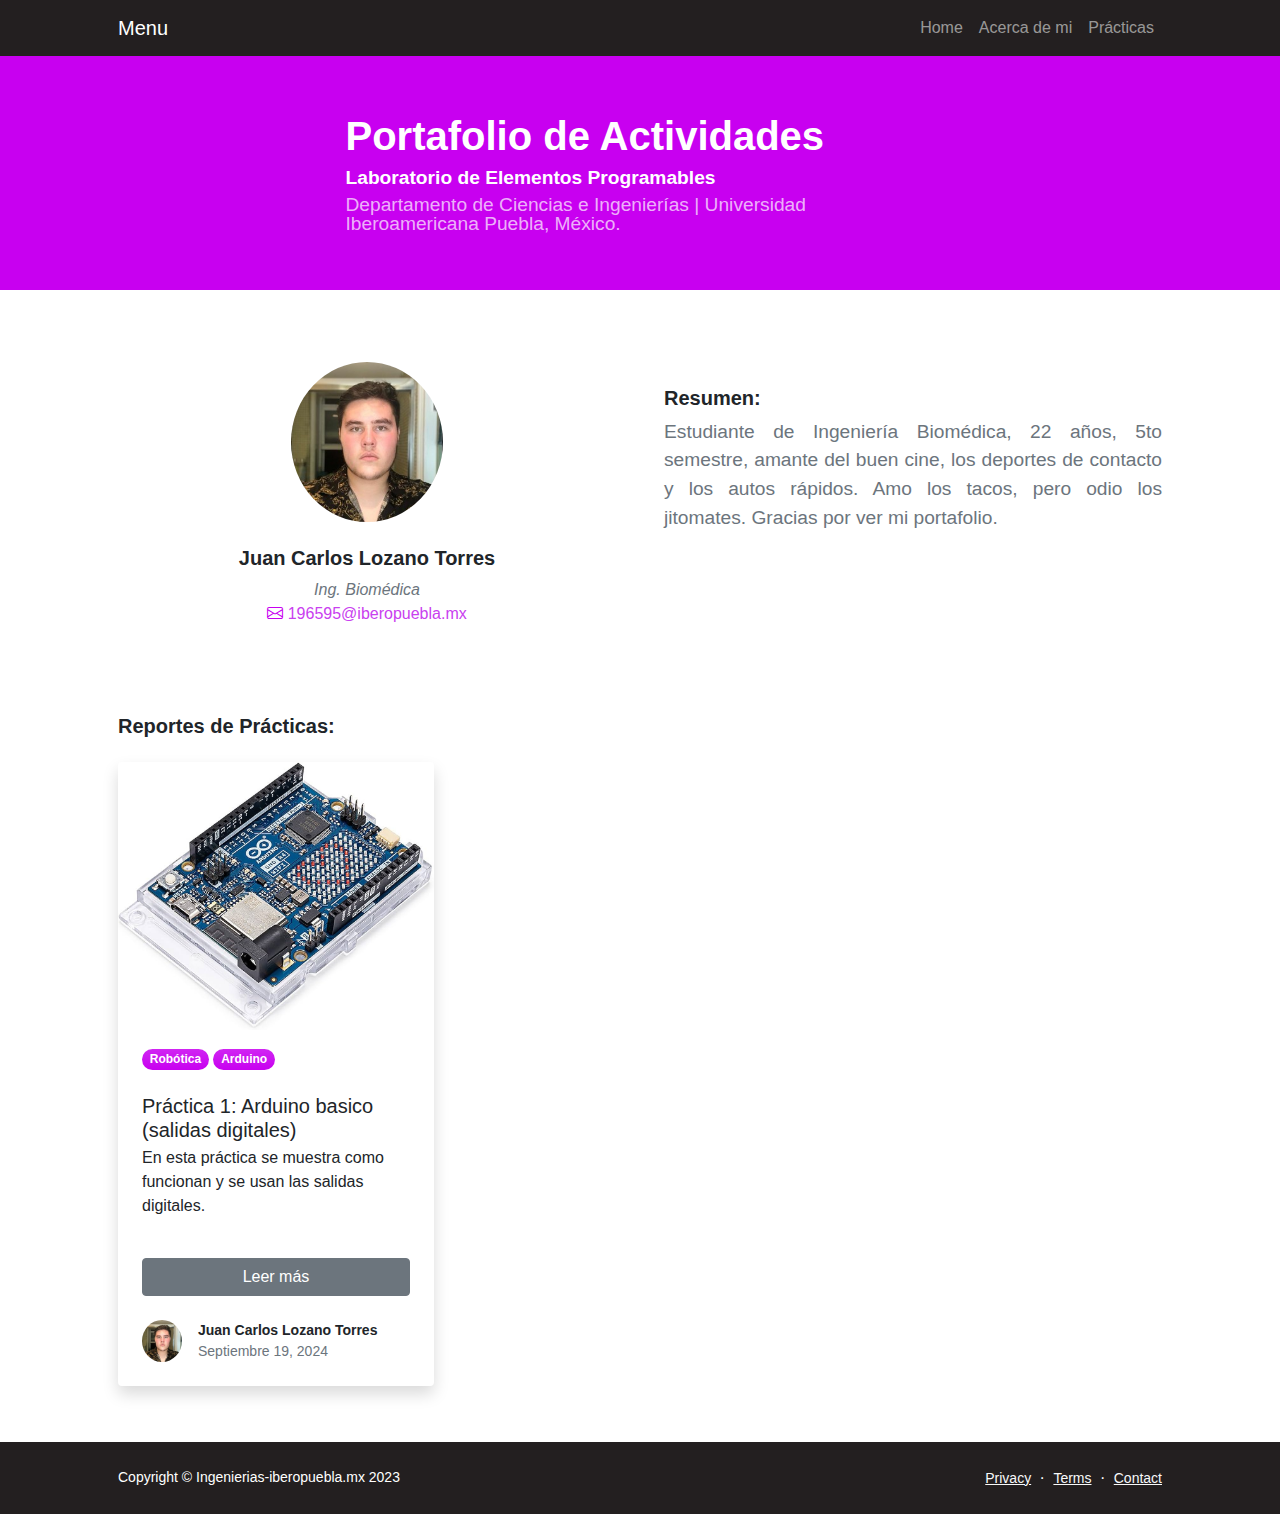
==== index.html @ 07c6da99 "fvv" ====
<!DOCTYPE html>
<html lang="en">
    <head>
        <meta charset="utf-8" />
        <meta name="viewport" content="width=device-width, initial-scale=1, shrink-to-fit=no" />
        <meta name="description" content="" />
        <meta name="author" content="" />
        <title>Portafolio | Ibero Puebla</title>
        <!-- Favicon-->
        <link rel="icon" type="image/x-icon" href="assets/favicon.ico" />
        <!-- Bootstrap icons-->
        <link href="https://cdn.jsdelivr.net/npm/bootstrap-icons@1.5.0/font/bootstrap-icons.css" rel="stylesheet" />
        <!-- Core theme CSS (includes Bootstrap)-->
        <link href="css/styles.css" rel="stylesheet" />
    </head>
    <body class="d-flex flex-column h-100">
        <main class="flex-shrink-0">
            <!-- Navigation-->
            <nav class="navbar navbar-expand-lg navbar-dark bg-dark fixed-top">
                <div class="container px-5">
                    <a class="navbar-brand">Menu</a>
                    <button class="navbar-toggler" type="button" data-bs-toggle="collapse" data-bs-target="#navbarSupportedContent" aria-controls="navbarSupportedContent" aria-expanded="false" aria-label="Toggle navigation"><span class="navbar-toggler-icon"></span></button>
                    <div class="collapse navbar-collapse" id="navbarSupportedContent">
                        <ul class="navbar-nav ms-auto mb-2 mb-lg-0">
                            <li class="nav-item"><a class="nav-link" href="#">Home</a></li>                    
                            <li class="nav-item"><a class="nav-link" href="#resumen">Acerca de mi</a></li>
                            <li class="nav-item"><a class="nav-link" href="#practicas">Prácticas</a></li>
                        </ul>
                    </div>
                </div>
            </nav>


            <!-- Seccion TITULO de Portafolio-->
            <header class="bg-primary py-2 mt-6">
                <div class="container px-5">
                    <div class="row gx-5 align-items-center justify-content-center">
                        <div class="col-lg-8 col-xl-7 col-xxl-6">
                            <div class="my-5 text-center text-xl-start">
                                <h1 class="display-6 fw-bolder text-white mb-2">Portafolio de Actividades</h1>
                                <h1 class="display-8 fw-bolder text-white mb-2">Laboratorio de Elementos Programables</h1>
                                <p id="resumen" class="display-8 fw-normal text-white-50 mb-4">Departamento de Ciencias e Ingenierías | Universidad Iberoamericana Puebla, México.</p>
                            </div>
                        </div>
                    </div>
                </div>
            </header>


            <!-- Seccion Acerca de Mi -->
            <section class="">
                <div class="container px-5 my-5">
                    <div class="row gx-5">

                        <div class="col-lg-6">
                            <!-- Contact card free-->
                                    <div class="card-body p-4">
                                        <div class="text-center">
                                            <img class="img-fluid rounded-circle mb-4 px-4" width="200px" src="assets/Carlos.jpg" alt="..." />
                                            <h5 class="fw-bolder">Juan Carlos Lozano Torres</h5>
                                            <div class="fst-italic text-muted " style="color:#cf40ef;">Ing. Biomédica</div>
                                        </div>
                                        <div class="mb-3 text-center" style="color:#c940ef;">
                                            <i class="bi bi-envelope text-primary"></i>
                                                196595@iberopuebla.mx
                                        </div>
                                    </div>
                                </div>


                        <div class="col-lg-6">
                            <!-- Post content-->
                            <div class="my-5">
                                <h5 class="fw-bolder">Resumen:</h2>
                                    <p class="lead fw-normal text-muted mb-0">Estudiante de Ingeniería Biomédica, 22 años, 5to semestre, amante del buen cine, los deportes de contacto y los autos rápidos. Amo los tacos, pero odio los jitomates. Gracias por ver mi portafolio.</p>
                            </div>
                        </div>
                    </div>
                </div>
            </section>

            
            <!-- Seccion Tarjetas reportes Prácticas-->
            <section id="practicas">
                <div class="container px-5 my-2">
                    <h2 class="fw-bolder fs-5 mb-4">Reportes de Prácticas:</h2>
                    <div class="row gx-5">

                        <!--Tarjeta Práctica 1 -->
                        <div class="col-lg-4 mb-5">
                            <div class="card h-100 shadow border-0">
                                <img class="card-img-top" src="img/porta123.jpg" alt="..." />
                                <div class="card-body px-4">
                                    <a href="#!"><div class="badge bg-primary bg-gradient rounded-pill mb-2">Robótica</div></a>
                                    <a href="#!"><div class="badge bg-primary bg-gradient rounded-pill mb-2">Arduino</div></a>
                                    <h5 class="card-title mt-3 mb-1">Práctica 1: Arduino basico (salidas digitales)</h5>
                                    <p class="card-text mb-0">En esta práctica se muestra como funcionan y se usan las salidas digitales. </p>
                                </div>
                                <div class="d-grid py-4 px-4"><a class="btn btn-primary" href="practica1/">Leer más</a></div>
                                <div class="card-footer p-4 pt-0 bg-transparent border-top-0">
                                    <div class="d-flex align-items-end justify-content-between">
                                        <div class="d-flex align-items-center">
                                            <img class="rounded-circle me-3" src="assets/Carlos.jpg" alt="..." width="40px">
                                            <div class="small">
                                                <div class="fw-bold">Juan Carlos Lozano Torres</div>
                                                <div class="text-muted">Septiembre 19, 2024</div>
                                            </div>
                                        </div>
                                    </div>
                                </div>
                            </div>
                        </div>

                      
                        <!--Fin de Tarjeta Práctica 1 -->

                        
                    </div>
                </div>
            </section> 
            <!--Fin Seccion de Tarjetas de Prácticas -->
            
        </main>

        <!-- Footer-->
        <footer class="bg-dark py-4 mt-auto">
            <div class="container px-5">
                <div class="row align-items-center justify-content-between flex-column flex-sm-row">
                    <div class="col-auto"><div class="small m-0 text-white">Copyright &copy; Ingenierias-iberopuebla.mx 2023</div></div>
                    <div class="col-auto">
                        <a class="link-light small" href="#!">Privacy</a>
                        <span class="text-white mx-1">&middot;</span>
                        <a class="link-light small" href="#!">Terms</a>
                        <span class="text-white mx-1">&middot;</span>
                        <a class="link-light small" href="#!">Contact</a>
                    </div>
                </div>
            </div>
        </footer>
        
        <!-- Bootstrap core JS-->
        <script src="https://cdn.jsdelivr.net/npm/bootstrap@5.1.3/dist/js/bootstrap.bundle.min.js"></script>
        <!-- Core theme JS-->
        <script src="../js/scripts.js"></script>
    </body>
</html>
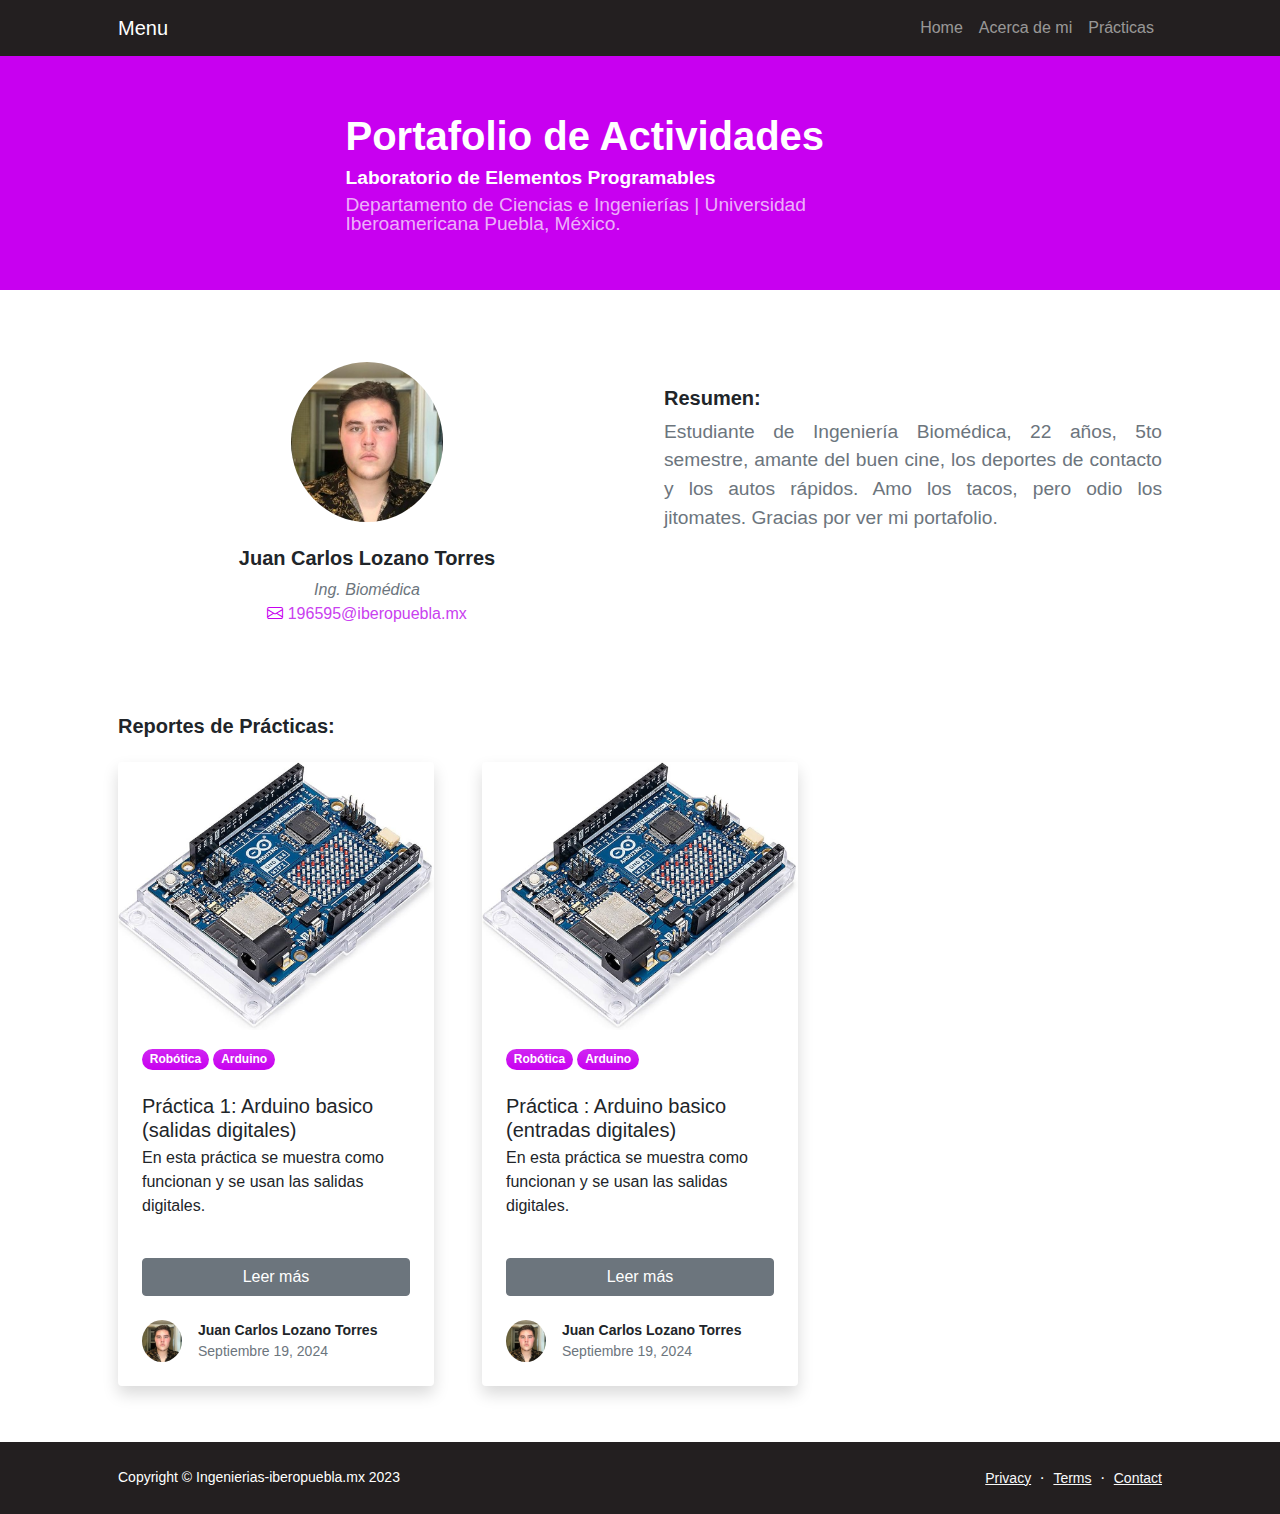
==== commit 29d6ec74: "p2" ====
--- a/index.html
+++ b/index.html
@@ -114,6 +114,34 @@
                       
                         <!--Fin de Tarjeta Práctica 1 -->
 
+                         <!--Tarjeta Práctica 1 -->
+                         <div class="col-lg-4 mb-5">
+                            <div class="card h-100 shadow border-0">
+                                <img class="card-img-top" src="img/porta123.jpg" alt="..." />
+                                <div class="card-body px-4">
+                                    <a href="#!"><div class="badge bg-primary bg-gradient rounded-pill mb-2">Robótica</div></a>
+                                    <a href="#!"><div class="badge bg-primary bg-gradient rounded-pill mb-2">Arduino</div></a>
+                                    <h5 class="card-title mt-3 mb-1">Práctica : Arduino basico (entradas digitales)</h5>
+                                    <p class="card-text mb-0">En esta práctica se muestra como funcionan y se usan las salidas digitales. </p>
+                                </div>
+                                <div class="d-grid py-4 px-4"><a class="btn btn-primary" href="practica2/">Leer más</a></div>
+                                <div class="card-footer p-4 pt-0 bg-transparent border-top-0">
+                                    <div class="d-flex align-items-end justify-content-between">
+                                        <div class="d-flex align-items-center">
+                                            <img class="rounded-circle me-3" src="assets/Carlos.jpg" alt="..." width="40px">
+                                            <div class="small">
+                                                <div class="fw-bold">Juan Carlos Lozano Torres</div>
+                                                <div class="text-muted">Septiembre 19, 2024</div>
+                                            </div>
+                                        </div>
+                                    </div>
+                                </div>
+                            </div>
+                        </div>
+
+                      
+                        <!--Fin de Tarjeta Práctica 1 -->
+
                         
                     </div>
                 </div>
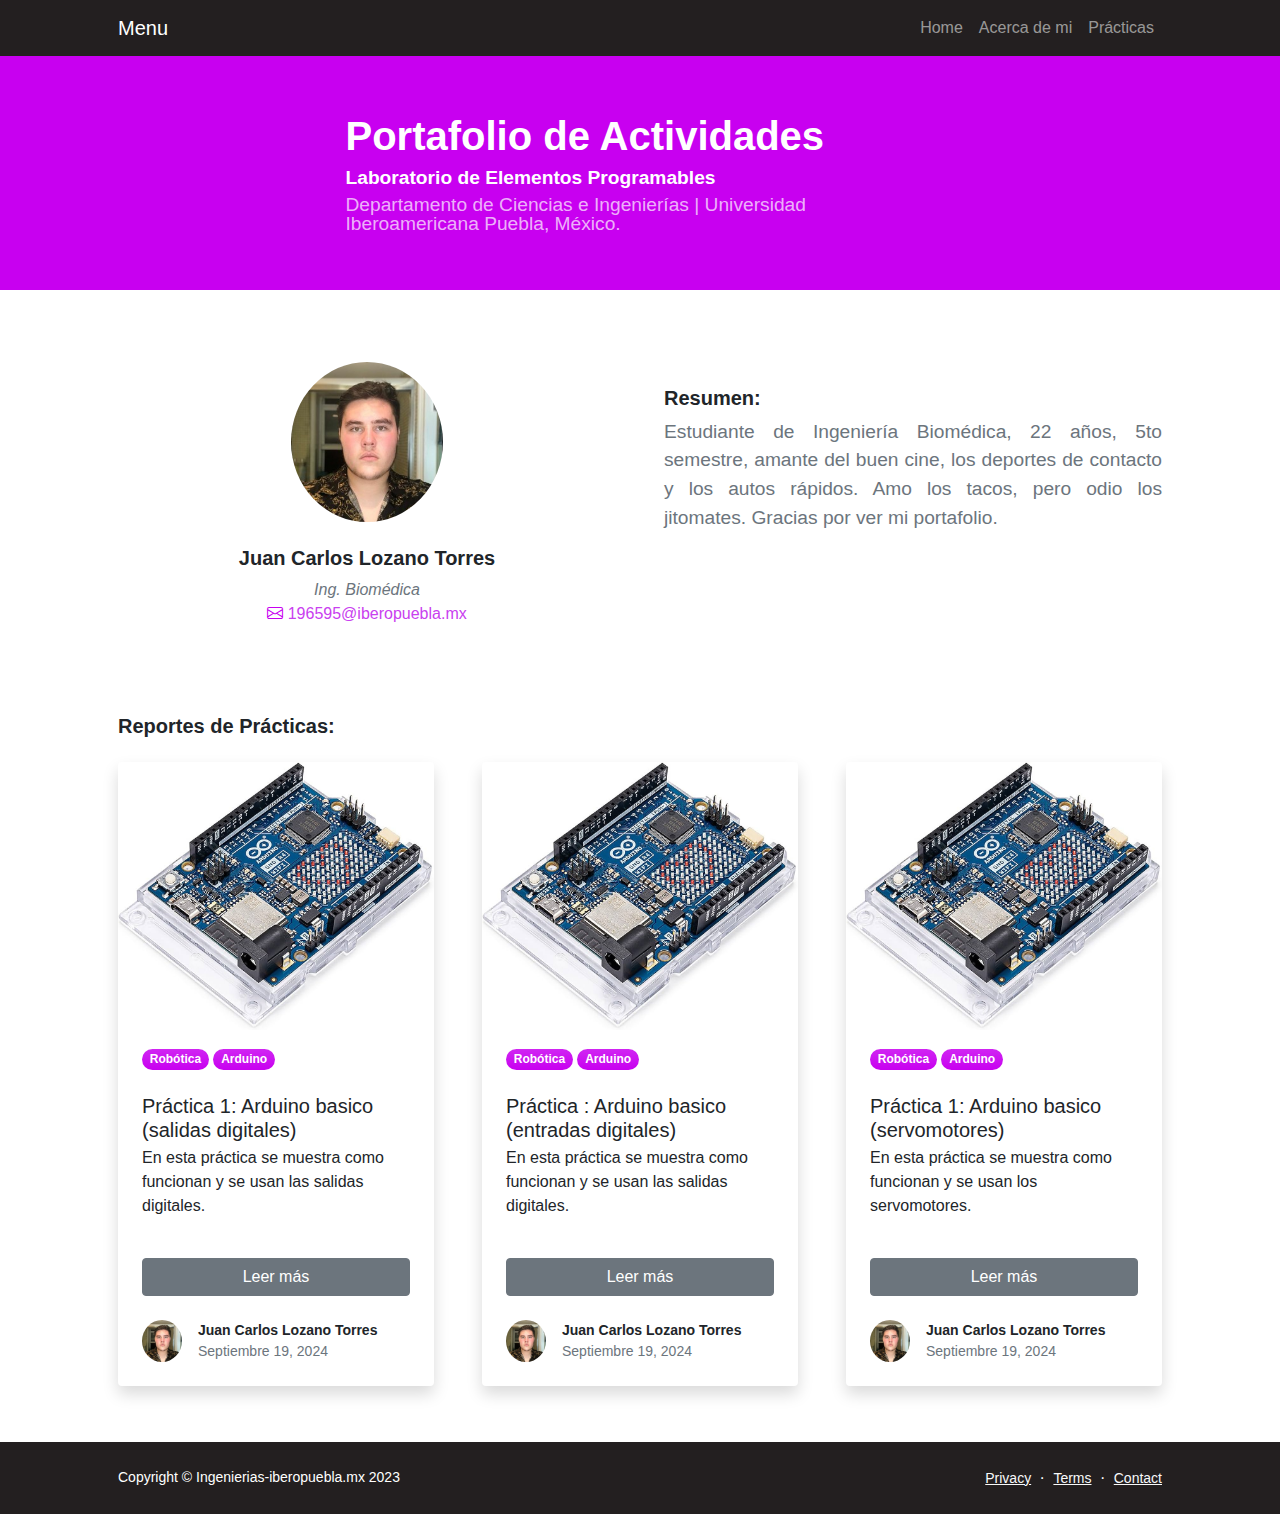
==== commit f8cbd8ae: "p33" ====
--- a/index.html
+++ b/index.html
@@ -142,6 +142,34 @@
                       
                         <!--Fin de Tarjeta Práctica 1 -->
 
+                         <!--Tarjeta Práctica 1 -->
+                         <div class="col-lg-4 mb-5">
+                            <div class="card h-100 shadow border-0">
+                                <img class="card-img-top" src="img/porta123.jpg" alt="..." />
+                                <div class="card-body px-4">
+                                    <a href="#!"><div class="badge bg-primary bg-gradient rounded-pill mb-2">Robótica</div></a>
+                                    <a href="#!"><div class="badge bg-primary bg-gradient rounded-pill mb-2">Arduino</div></a>
+                                    <h5 class="card-title mt-3 mb-1">Práctica 1: Arduino basico (servomotores)</h5>
+                                    <p class="card-text mb-0">En esta práctica se muestra como funcionan y se usan los servomotores. </p>
+                                </div>
+                                <div class="d-grid py-4 px-4"><a class="btn btn-primary" href="practica3/">Leer más</a></div>
+                                <div class="card-footer p-4 pt-0 bg-transparent border-top-0">
+                                    <div class="d-flex align-items-end justify-content-between">
+                                        <div class="d-flex align-items-center">
+                                            <img class="rounded-circle me-3" src="assets/Carlos.jpg" alt="..." width="40px">
+                                            <div class="small">
+                                                <div class="fw-bold">Juan Carlos Lozano Torres</div>
+                                                <div class="text-muted">Septiembre 19, 2024</div>
+                                            </div>
+                                        </div>
+                                    </div>
+                                </div>
+                            </div>
+                        </div>
+
+                      
+                        <!--Fin de Tarjeta Práctica 1 -->
+
                         
                     </div>
                 </div>
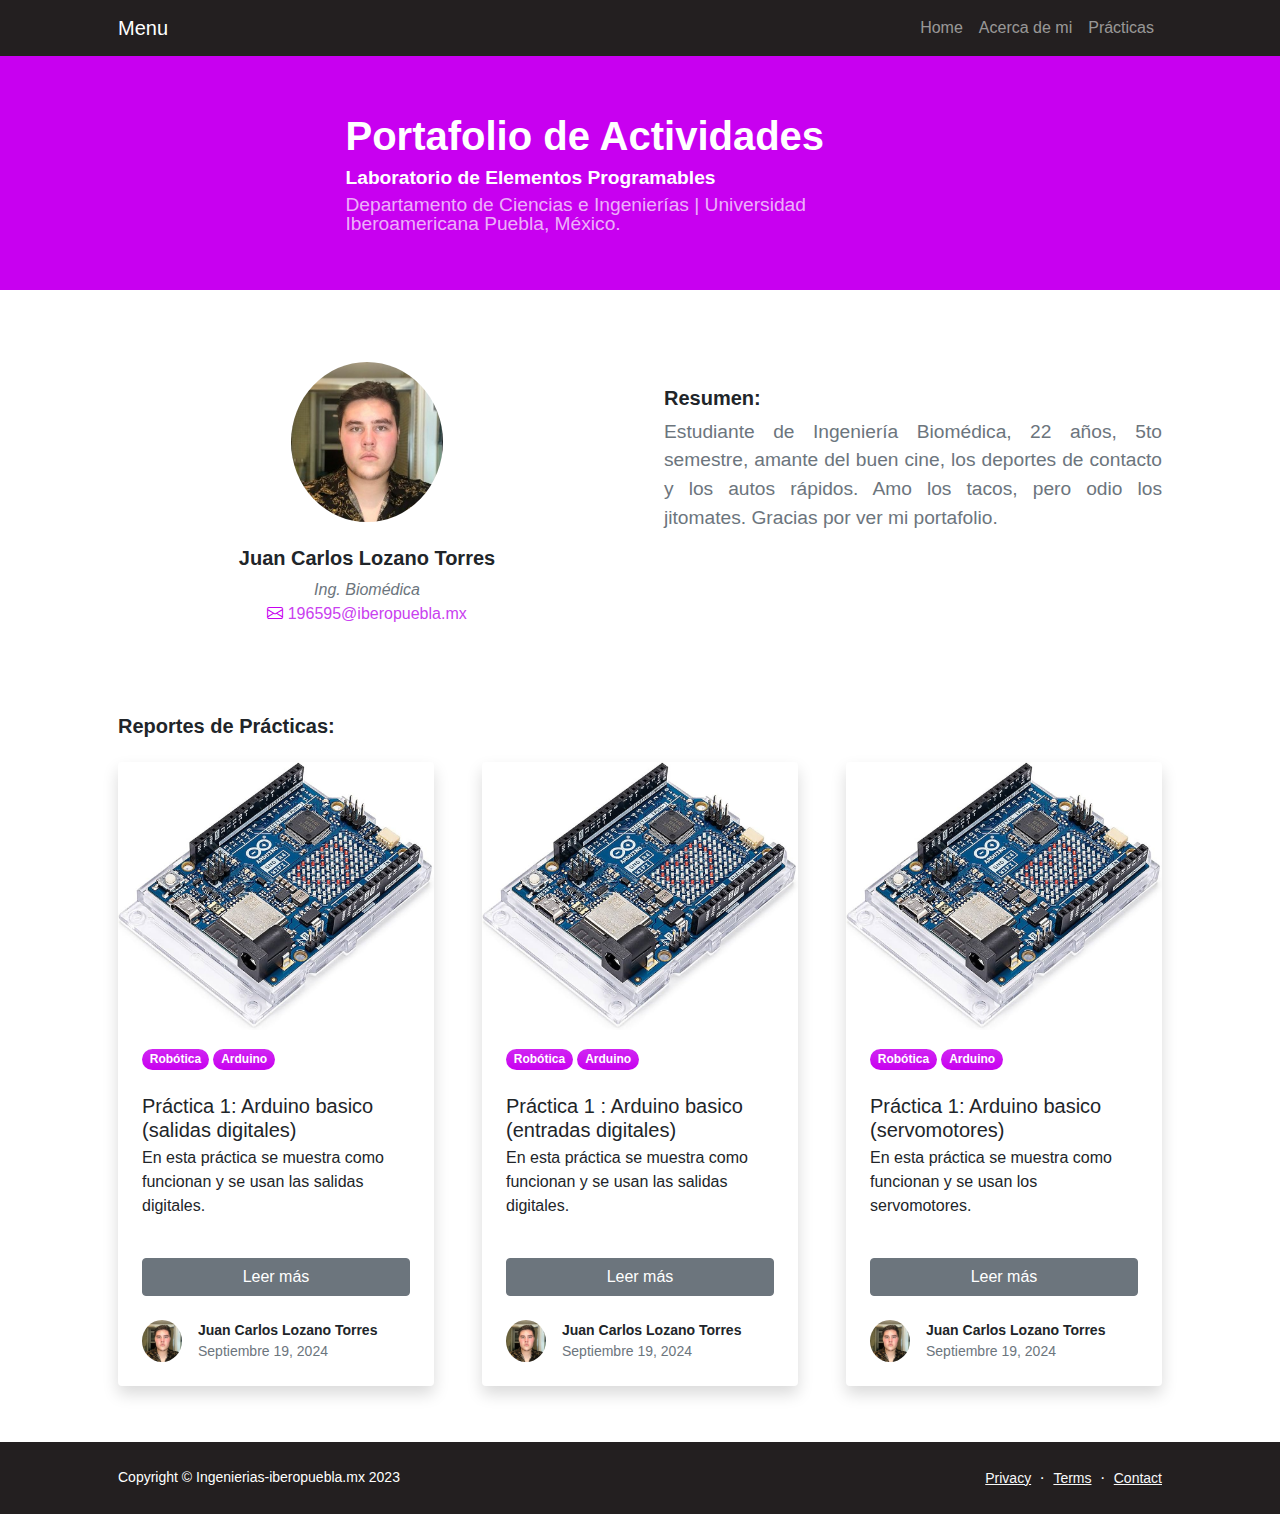
==== commit 8755faca: "gfht" ====
--- a/index.html
+++ b/index.html
@@ -114,14 +114,14 @@
                       
                         <!--Fin de Tarjeta Práctica 1 -->
 
-                         <!--Tarjeta Práctica 1 -->
+                         <!--Tarjeta Práctica 2 -->
                          <div class="col-lg-4 mb-5">
                             <div class="card h-100 shadow border-0">
                                 <img class="card-img-top" src="img/porta123.jpg" alt="..." />
                                 <div class="card-body px-4">
                                     <a href="#!"><div class="badge bg-primary bg-gradient rounded-pill mb-2">Robótica</div></a>
                                     <a href="#!"><div class="badge bg-primary bg-gradient rounded-pill mb-2">Arduino</div></a>
-                                    <h5 class="card-title mt-3 mb-1">Práctica : Arduino basico (entradas digitales)</h5>
+                                    <h5 class="card-title mt-3 mb-1">Práctica 1 : Arduino basico (entradas digitales)</h5>
                                     <p class="card-text mb-0">En esta práctica se muestra como funcionan y se usan las salidas digitales. </p>
                                 </div>
                                 <div class="d-grid py-4 px-4"><a class="btn btn-primary" href="practica2/">Leer más</a></div>
@@ -140,9 +140,9 @@
                         </div>
 
                       
-                        <!--Fin de Tarjeta Práctica 1 -->
-
-                         <!--Tarjeta Práctica 1 -->
+                        <!--Fin de Tarjeta Práctica 2 -->
+
+                         <!--Tarjeta Práctica 3 -->
                          <div class="col-lg-4 mb-5">
                             <div class="card h-100 shadow border-0">
                                 <img class="card-img-top" src="img/porta123.jpg" alt="..." />
@@ -168,7 +168,7 @@
                         </div>
 
                       
-                        <!--Fin de Tarjeta Práctica 1 -->
+                        <!--Fin de Tarjeta Práctica 3 -->
 
                         
                     </div>
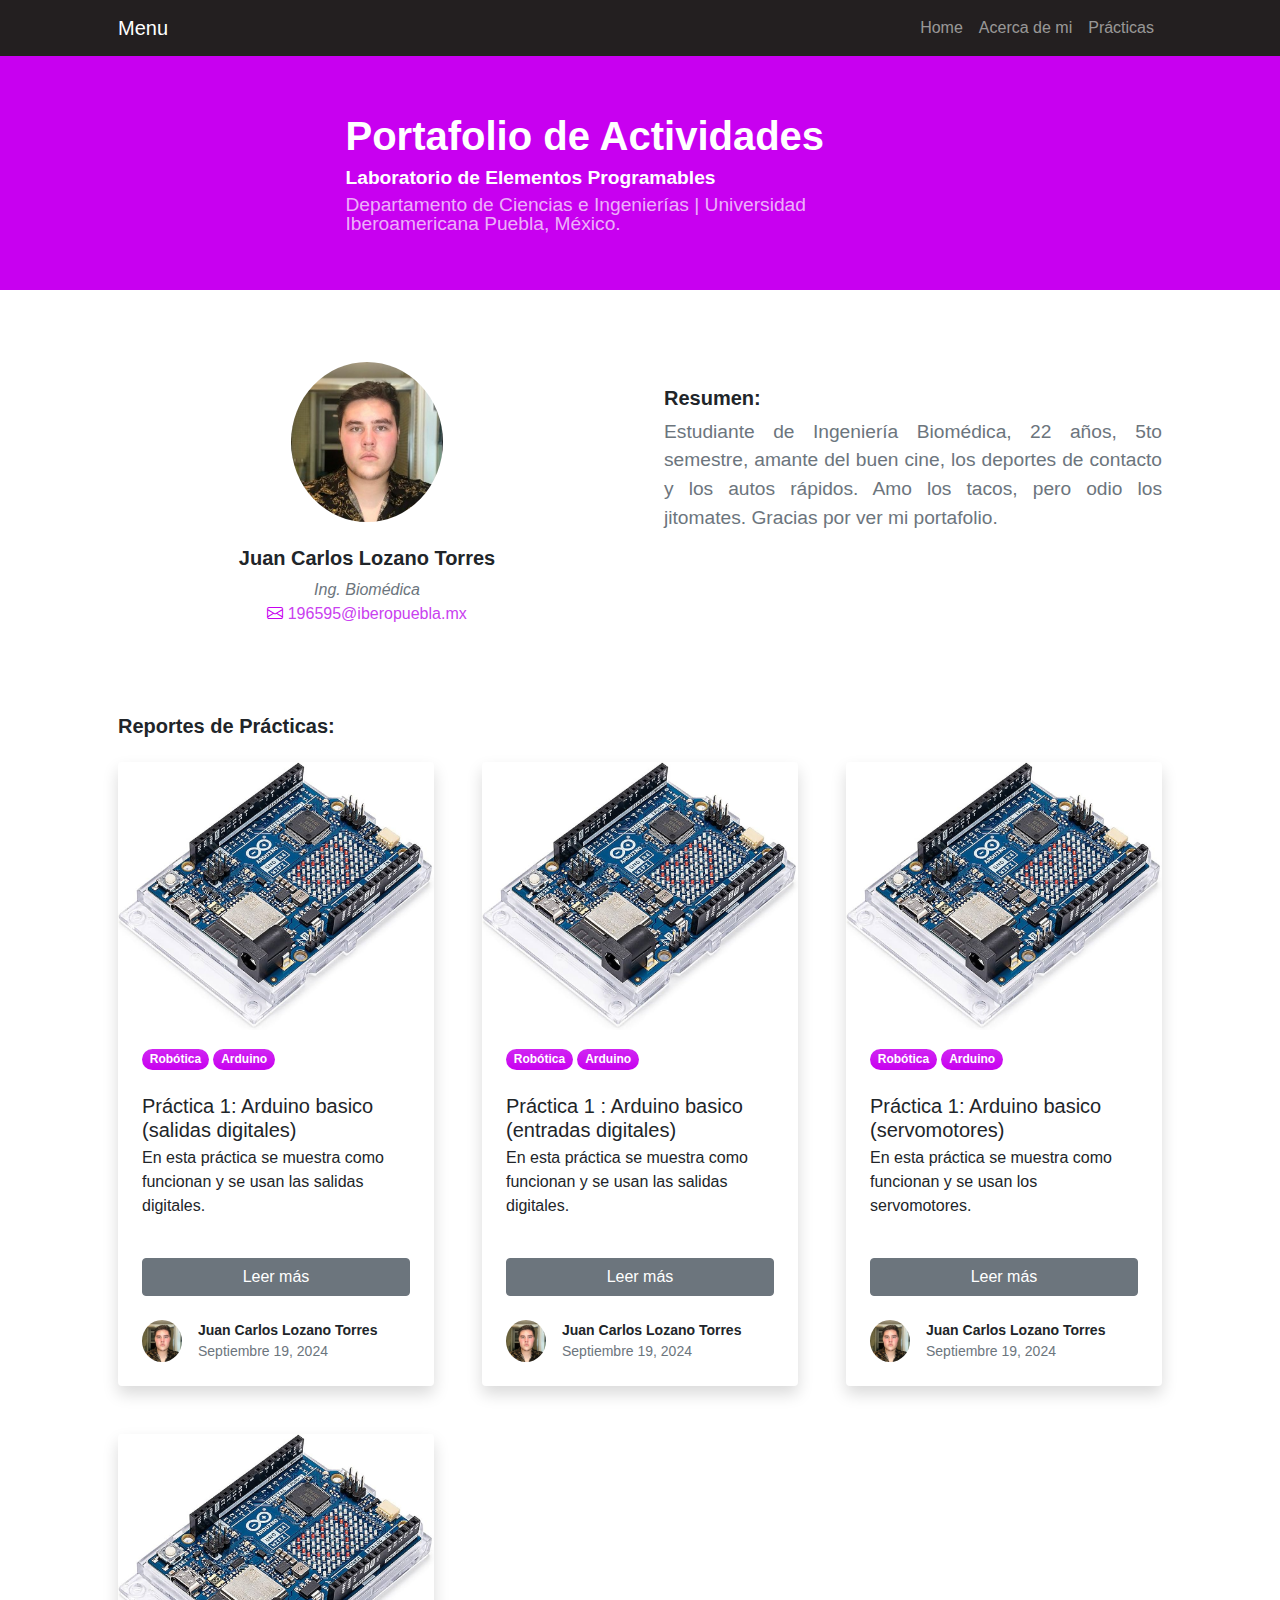
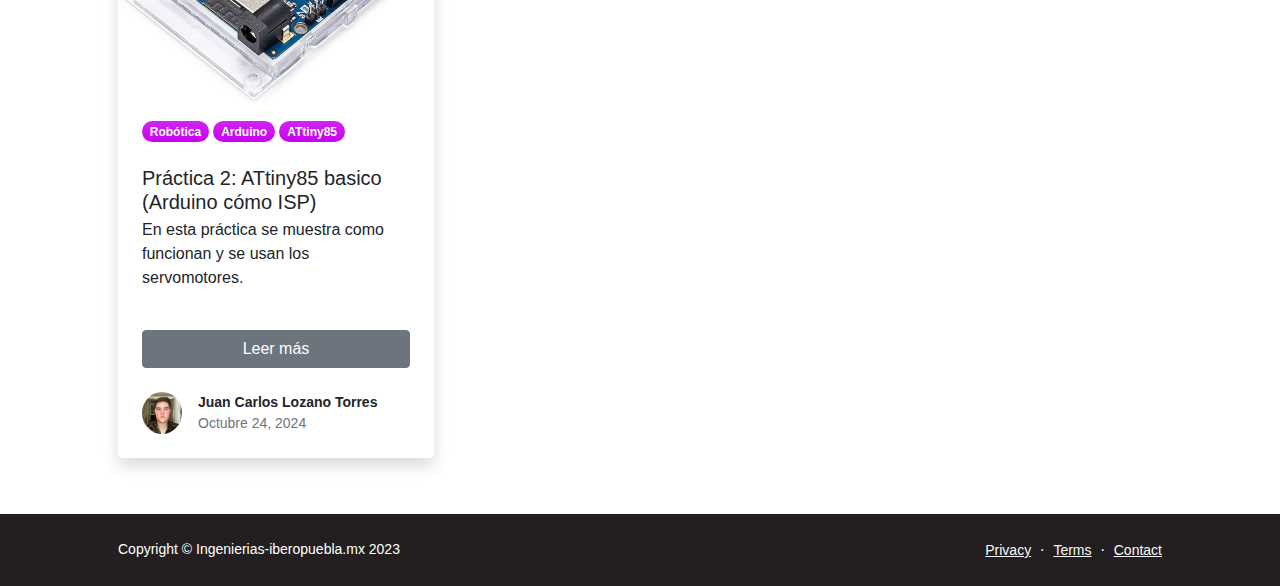
==== commit a494b06e: "vtbvfbv" ====
--- a/index.html
+++ b/index.html
@@ -170,7 +170,39 @@
                       
                         <!--Fin de Tarjeta Práctica 3 -->
 
+                          <!--Tarjeta Práctica 4 -->
+                          <div class="col-lg-4 mb-5">
+                            <div class="card h-100 shadow border-0">
+                                <img class="card-img-top" src="img/porta123.jpg" alt="..." />
+                                <div class="card-body px-4">
+                                    <a href="#!"><div class="badge bg-primary bg-gradient rounded-pill mb-2">Robótica</div></a>
+                                    <a href="#!"><div class="badge bg-primary bg-gradient rounded-pill mb-2">Arduino</div></a>
+                                    <a href="#!"><div class="badge bg-primary bg-gradient rounded-pill mb-2">ATtiny85</div></a>
+                                    <h5 class="card-title mt-3 mb-1">Práctica 2: ATtiny85 basico (Arduino cómo ISP)</h5>
+                                    <p class="card-text mb-0">En esta práctica se muestra como funcionan y se usan los servomotores. </p>
+                                </div>
+                                <div class="d-grid py-4 px-4"><a class="btn btn-primary" href="practica4/">Leer más</a></div>
+                                <div class="card-footer p-4 pt-0 bg-transparent border-top-0">
+                                    <div class="d-flex align-items-end justify-content-between">
+                                        <div class="d-flex align-items-center">
+                                            <img class="rounded-circle me-3" src="assets/Carlos.jpg" alt="..." width="40px">
+                                            <div class="small">
+                                                <div class="fw-bold">Juan Carlos Lozano Torres</div>
+                                                <div class="text-muted">Octubre 24, 2024</div>
+                                            </div>
+                                        </div>
+                                    </div>
+                                </div>
+                            </div>
+                        </div>
+
+                      
+                        <!--Fin de Tarjeta Práctica 4 -->
                         
+
+
+
+
                     </div>
                 </div>
             </section> 
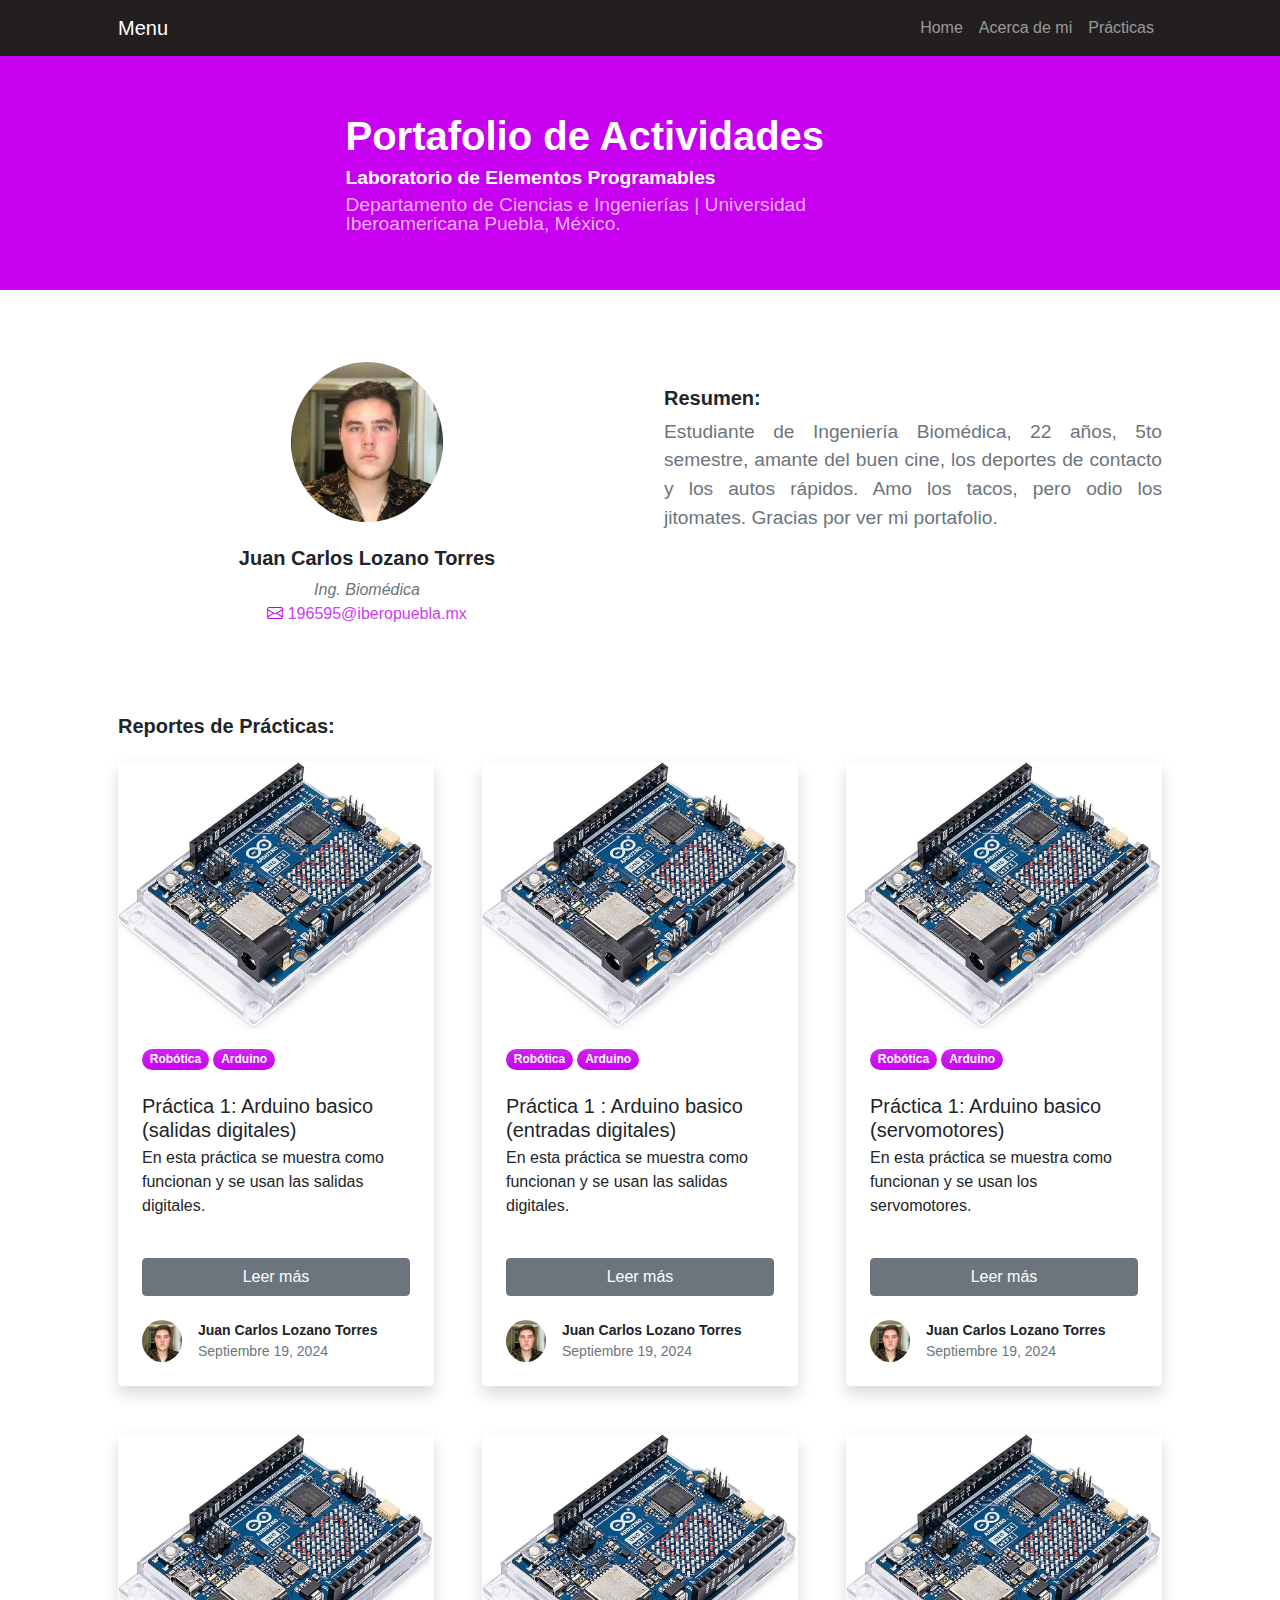
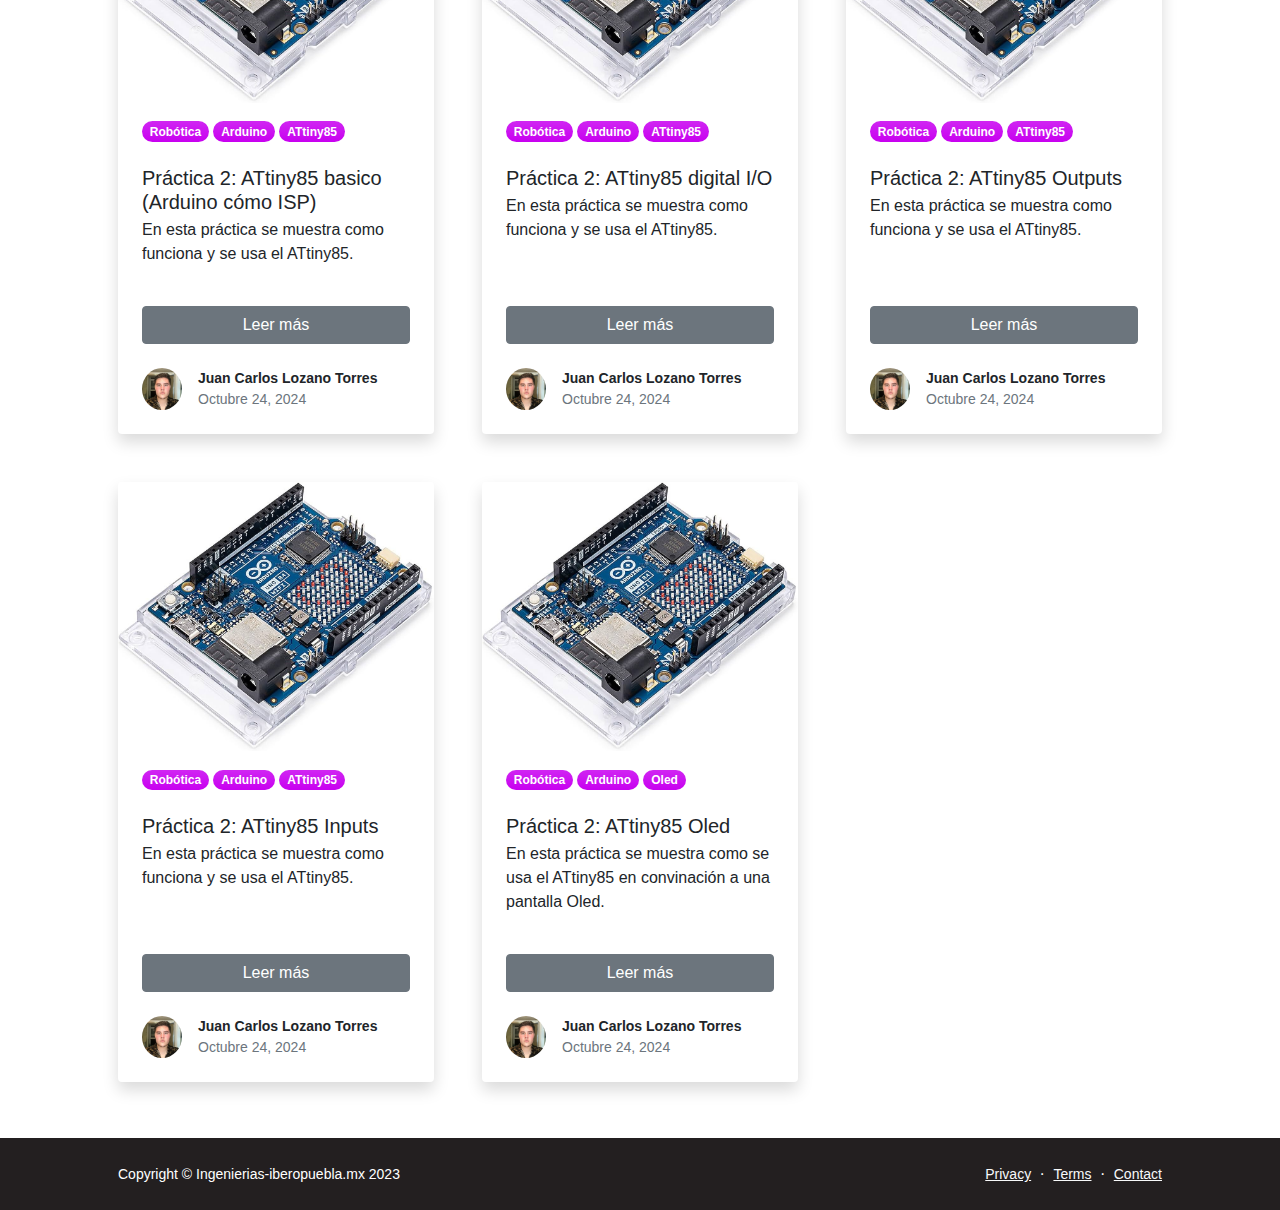
==== commit b8aa58c7: "vvrg" ====
--- a/index.html
+++ b/index.html
@@ -179,7 +179,7 @@
                                     <a href="#!"><div class="badge bg-primary bg-gradient rounded-pill mb-2">Arduino</div></a>
                                     <a href="#!"><div class="badge bg-primary bg-gradient rounded-pill mb-2">ATtiny85</div></a>
                                     <h5 class="card-title mt-3 mb-1">Práctica 2: ATtiny85 basico (Arduino cómo ISP)</h5>
-                                    <p class="card-text mb-0">En esta práctica se muestra como funcionan y se usan los servomotores. </p>
+                                    <p class="card-text mb-0">En esta práctica se muestra como funciona y se usa el ATtiny85. </p>
                                 </div>
                                 <div class="d-grid py-4 px-4"><a class="btn btn-primary" href="practica4/">Leer más</a></div>
                                 <div class="card-footer p-4 pt-0 bg-transparent border-top-0">
@@ -198,10 +198,119 @@
 
                       
                         <!--Fin de Tarjeta Práctica 4 -->
-                        
-
-
-
+     
+                              <!--Tarjeta Práctica 5 -->
+                              <div class="col-lg-4 mb-5">
+                                <div class="card h-100 shadow border-0">
+                                    <img class="card-img-top" src="img/porta123.jpg" alt="..." />
+                                    <div class="card-body px-4">
+                                        <a href="#!"><div class="badge bg-primary bg-gradient rounded-pill mb-2">Robótica</div></a>
+                                        <a href="#!"><div class="badge bg-primary bg-gradient rounded-pill mb-2">Arduino</div></a>
+                                        <a href="#!"><div class="badge bg-primary bg-gradient rounded-pill mb-2">ATtiny85</div></a>
+                                        <h5 class="card-title mt-3 mb-1">Práctica 2: ATtiny85 digital I/O</h5>
+                                        <p class="card-text mb-0">En esta práctica se muestra como funciona y se usa el ATtiny85. </p>
+                                    </div>
+                                    <div class="d-grid py-4 px-4"><a class="btn btn-primary" href="practica5/">Leer más</a></div>
+                                    <div class="card-footer p-4 pt-0 bg-transparent border-top-0">
+                                        <div class="d-flex align-items-end justify-content-between">
+                                            <div class="d-flex align-items-center">
+                                                <img class="rounded-circle me-3" src="assets/Carlos.jpg" alt="..." width="40px">
+                                                <div class="small">
+                                                    <div class="fw-bold">Juan Carlos Lozano Torres</div>
+                                                    <div class="text-muted">Octubre 24, 2024</div>
+                                                </div>
+                                            </div>
+                                        </div>
+                                    </div>
+                                </div>
+                            </div>
+
+    
+                        <!--Fin de Tarjeta Práctica 5 -->
+                            
+                              <!--Tarjeta Práctica 6 -->
+                              <div class="col-lg-4 mb-5">
+                                <div class="card h-100 shadow border-0">
+                                    <img class="card-img-top" src="img/porta123.jpg" alt="..." />
+                                    <div class="card-body px-4">
+                                        <a href="#!"><div class="badge bg-primary bg-gradient rounded-pill mb-2">Robótica</div></a>
+                                        <a href="#!"><div class="badge bg-primary bg-gradient rounded-pill mb-2">Arduino</div></a>
+                                        <a href="#!"><div class="badge bg-primary bg-gradient rounded-pill mb-2">ATtiny85</div></a>
+                                        <h5 class="card-title mt-3 mb-1">Práctica 2: ATtiny85 Outputs</h5>
+                                        <p class="card-text mb-0">En esta práctica se muestra como funciona y se usa el ATtiny85. </p>
+                                    </div>
+                                    <div class="d-grid py-4 px-4"><a class="btn btn-primary" href="practica6/">Leer más</a></div>
+                                    <div class="card-footer p-4 pt-0 bg-transparent border-top-0">
+                                        <div class="d-flex align-items-end justify-content-between">
+                                            <div class="d-flex align-items-center">
+                                                <img class="rounded-circle me-3" src="assets/Carlos.jpg" alt="..." width="40px">
+                                                <div class="small">
+                                                    <div class="fw-bold">Juan Carlos Lozano Torres</div>
+                                                    <div class="text-muted">Octubre 24, 2024</div>
+                                                </div>
+                                            </div>
+                                        </div>
+                                    </div>
+                                </div>
+                            </div>
+    
+                            <!--Fin de Tarjeta Práctica 6 -->
+
+                             <!--Tarjeta Práctica 7 -->
+                             <div class="col-lg-4 mb-5">
+                                <div class="card h-100 shadow border-0">
+                                    <img class="card-img-top" src="img/porta123.jpg" alt="..." />
+                                    <div class="card-body px-4">
+                                        <a href="#!"><div class="badge bg-primary bg-gradient rounded-pill mb-2">Robótica</div></a>
+                                        <a href="#!"><div class="badge bg-primary bg-gradient rounded-pill mb-2">Arduino</div></a>
+                                        <a href="#!"><div class="badge bg-primary bg-gradient rounded-pill mb-2">ATtiny85</div></a>
+                                        <h5 class="card-title mt-3 mb-1">Práctica 2: ATtiny85 Inputs</h5>
+                                        <p class="card-text mb-0">En esta práctica se muestra como funciona y se usa el ATtiny85. </p>
+                                    </div>
+                                    <div class="d-grid py-4 px-4"><a class="btn btn-primary" href="practica7/">Leer más</a></div>
+                                    <div class="card-footer p-4 pt-0 bg-transparent border-top-0">
+                                        <div class="d-flex align-items-end justify-content-between">
+                                            <div class="d-flex align-items-center">
+                                                <img class="rounded-circle me-3" src="assets/Carlos.jpg" alt="..." width="40px">
+                                                <div class="small">
+                                                    <div class="fw-bold">Juan Carlos Lozano Torres</div>
+                                                    <div class="text-muted">Octubre 24, 2024</div>
+                                                </div>
+                                            </div>
+                                        </div>
+                                    </div>
+                                </div>
+                            </div>
+    
+                            <!--Fin de Tarjeta Práctica 7 -->
+
+                             <!--Tarjeta Práctica 8 -->
+                             <div class="col-lg-4 mb-5">
+                                <div class="card h-100 shadow border-0">
+                                    <img class="card-img-top" src="img/porta123.jpg" alt="..." />
+                                    <div class="card-body px-4">
+                                        <a href="#!"><div class="badge bg-primary bg-gradient rounded-pill mb-2">Robótica</div></a>
+                                        <a href="#!"><div class="badge bg-primary bg-gradient rounded-pill mb-2">Arduino</div></a>
+                                        <a href="#!"><div class="badge bg-primary bg-gradient rounded-pill mb-2">Oled</div></a>
+                                        <h5 class="card-title mt-3 mb-1">Práctica 2: ATtiny85 Oled</h5>
+                                        <p class="card-text mb-0">En esta práctica se muestra como se usa el ATtiny85 en convinación a una pantalla Oled. </p>
+                                    </div>
+                                    <div class="d-grid py-4 px-4"><a class="btn btn-primary" href="practica8/">Leer más</a></div>
+                                    <div class="card-footer p-4 pt-0 bg-transparent border-top-0">
+                                        <div class="d-flex align-items-end justify-content-between">
+                                            <div class="d-flex align-items-center">
+                                                <img class="rounded-circle me-3" src="assets/Carlos.jpg" alt="..." width="40px">
+                                                <div class="small">
+                                                    <div class="fw-bold">Juan Carlos Lozano Torres</div>
+                                                    <div class="text-muted">Octubre 24, 2024</div>
+                                                </div>
+                                            </div>
+                                        </div>
+                                    </div>
+                                </div>
+                            </div>
+    
+                            <!--Fin de Tarjeta Práctica 8 -->  
 
                     </div>
                 </div>
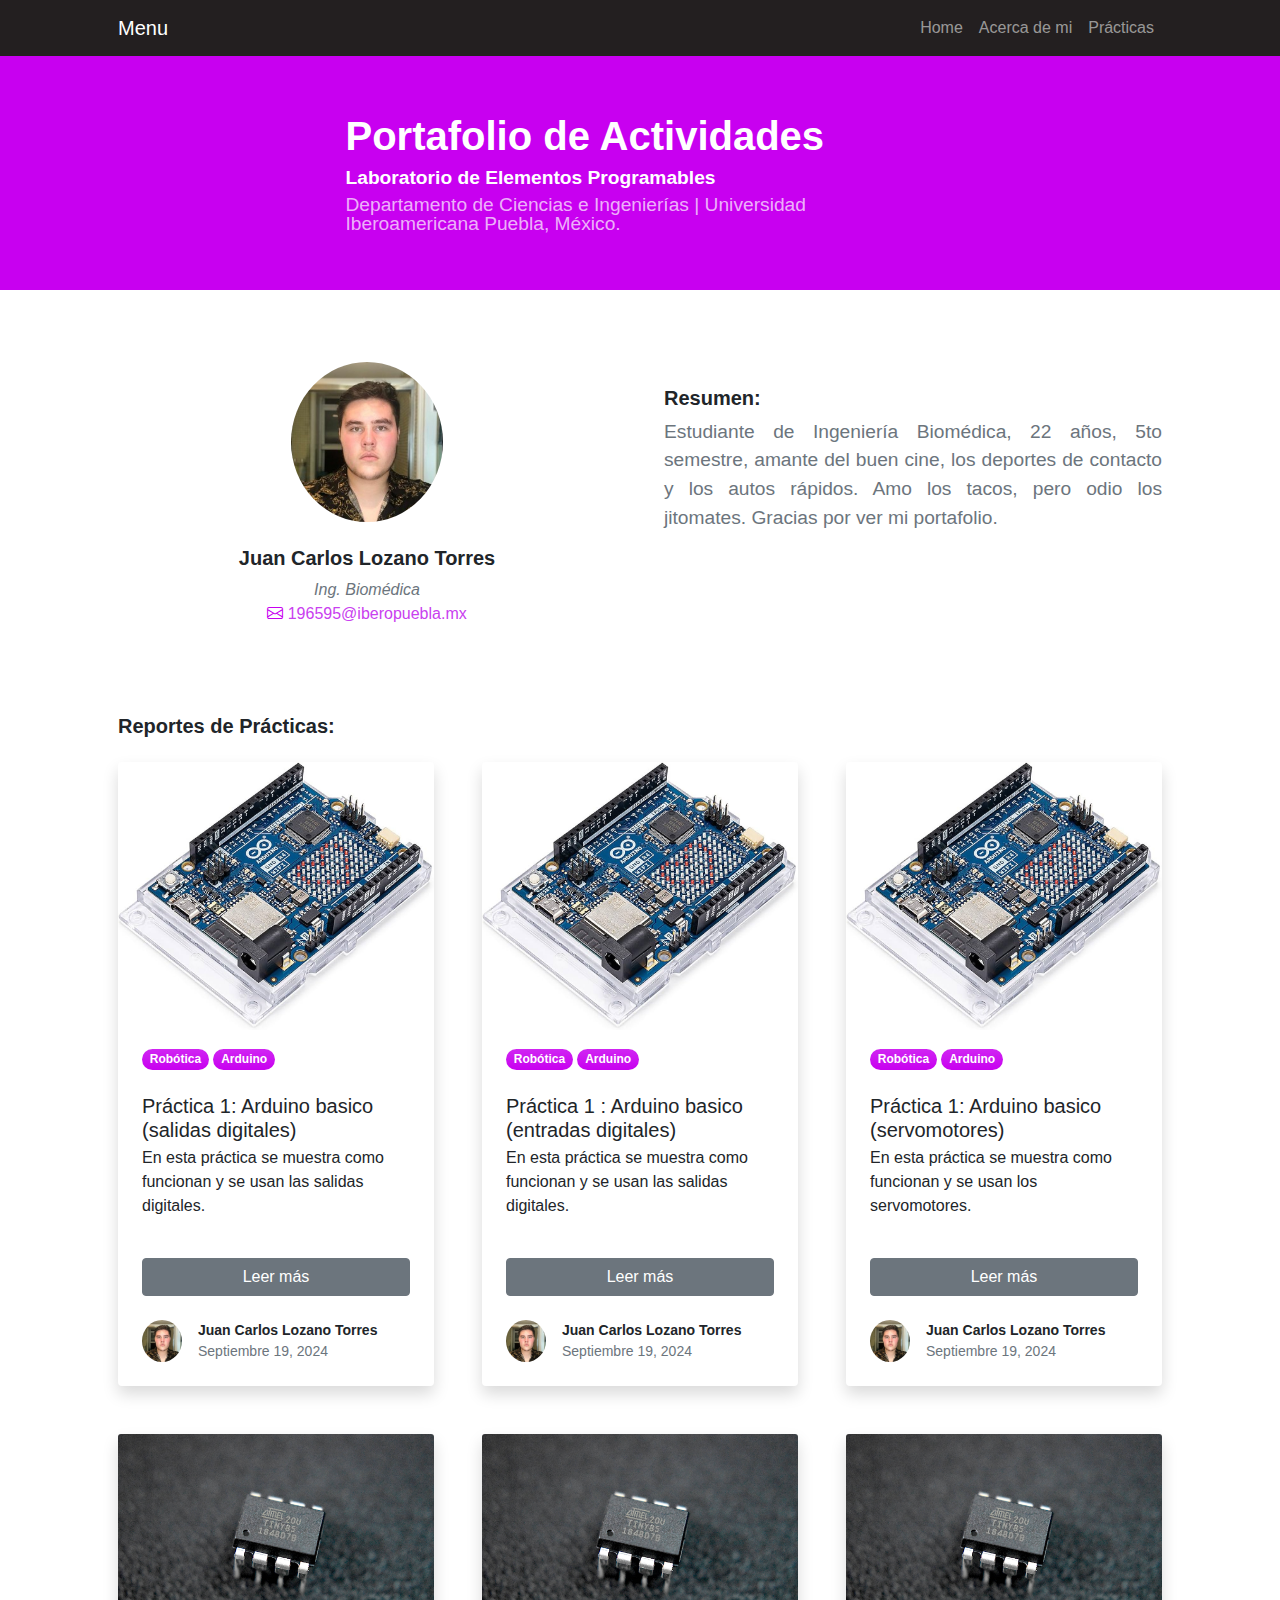
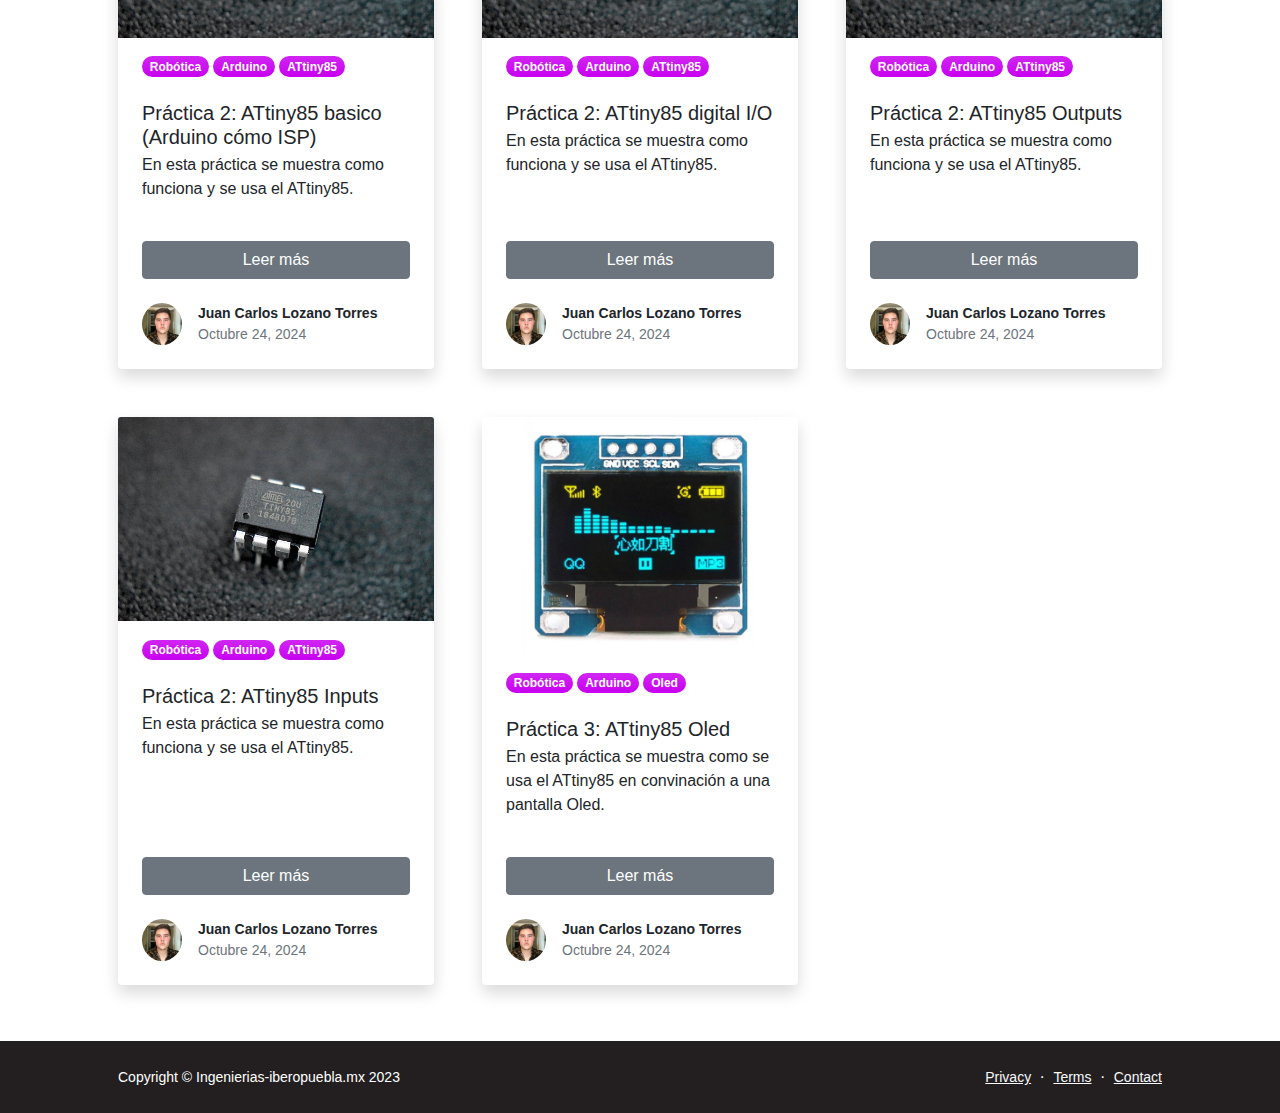
==== commit 4d81e1ac: "rgrg" ====
--- a/index.html
+++ b/index.html
@@ -173,7 +173,7 @@
                           <!--Tarjeta Práctica 4 -->
                           <div class="col-lg-4 mb-5">
                             <div class="card h-100 shadow border-0">
-                                <img class="card-img-top" src="img/porta123.jpg" alt="..." />
+                                <img class="card-img-top" src="img/porta4567.jpg" alt="..." />
                                 <div class="card-body px-4">
                                     <a href="#!"><div class="badge bg-primary bg-gradient rounded-pill mb-2">Robótica</div></a>
                                     <a href="#!"><div class="badge bg-primary bg-gradient rounded-pill mb-2">Arduino</div></a>
@@ -202,7 +202,7 @@
                               <!--Tarjeta Práctica 5 -->
                               <div class="col-lg-4 mb-5">
                                 <div class="card h-100 shadow border-0">
-                                    <img class="card-img-top" src="img/porta123.jpg" alt="..." />
+                                    <img class="card-img-top" src="img/porta4567.jpg" alt="..." />
                                     <div class="card-body px-4">
                                         <a href="#!"><div class="badge bg-primary bg-gradient rounded-pill mb-2">Robótica</div></a>
                                         <a href="#!"><div class="badge bg-primary bg-gradient rounded-pill mb-2">Arduino</div></a>
@@ -231,7 +231,7 @@
                               <!--Tarjeta Práctica 6 -->
                               <div class="col-lg-4 mb-5">
                                 <div class="card h-100 shadow border-0">
-                                    <img class="card-img-top" src="img/porta123.jpg" alt="..." />
+                                    <img class="card-img-top" src="img/porta4567.jpg" alt="..." />
                                     <div class="card-body px-4">
                                         <a href="#!"><div class="badge bg-primary bg-gradient rounded-pill mb-2">Robótica</div></a>
                                         <a href="#!"><div class="badge bg-primary bg-gradient rounded-pill mb-2">Arduino</div></a>
@@ -259,7 +259,7 @@
                              <!--Tarjeta Práctica 7 -->
                              <div class="col-lg-4 mb-5">
                                 <div class="card h-100 shadow border-0">
-                                    <img class="card-img-top" src="img/porta123.jpg" alt="..." />
+                                    <img class="card-img-top" src="img/porta4567.jpg" alt="..." />
                                     <div class="card-body px-4">
                                         <a href="#!"><div class="badge bg-primary bg-gradient rounded-pill mb-2">Robótica</div></a>
                                         <a href="#!"><div class="badge bg-primary bg-gradient rounded-pill mb-2">Arduino</div></a>
@@ -287,12 +287,12 @@
                              <!--Tarjeta Práctica 8 -->
                              <div class="col-lg-4 mb-5">
                                 <div class="card h-100 shadow border-0">
-                                    <img class="card-img-top" src="img/porta123.jpg" alt="..." />
+                                    <img class="card-img-top" src="img/porta8.jpg" alt="..." />
                                     <div class="card-body px-4">
                                         <a href="#!"><div class="badge bg-primary bg-gradient rounded-pill mb-2">Robótica</div></a>
                                         <a href="#!"><div class="badge bg-primary bg-gradient rounded-pill mb-2">Arduino</div></a>
                                         <a href="#!"><div class="badge bg-primary bg-gradient rounded-pill mb-2">Oled</div></a>
-                                        <h5 class="card-title mt-3 mb-1">Práctica 2: ATtiny85 Oled</h5>
+                                        <h5 class="card-title mt-3 mb-1">Práctica 3: ATtiny85 Oled</h5>
                                         <p class="card-text mb-0">En esta práctica se muestra como se usa el ATtiny85 en convinación a una pantalla Oled. </p>
                                     </div>
                                     <div class="d-grid py-4 px-4"><a class="btn btn-primary" href="practica8/">Leer más</a></div>
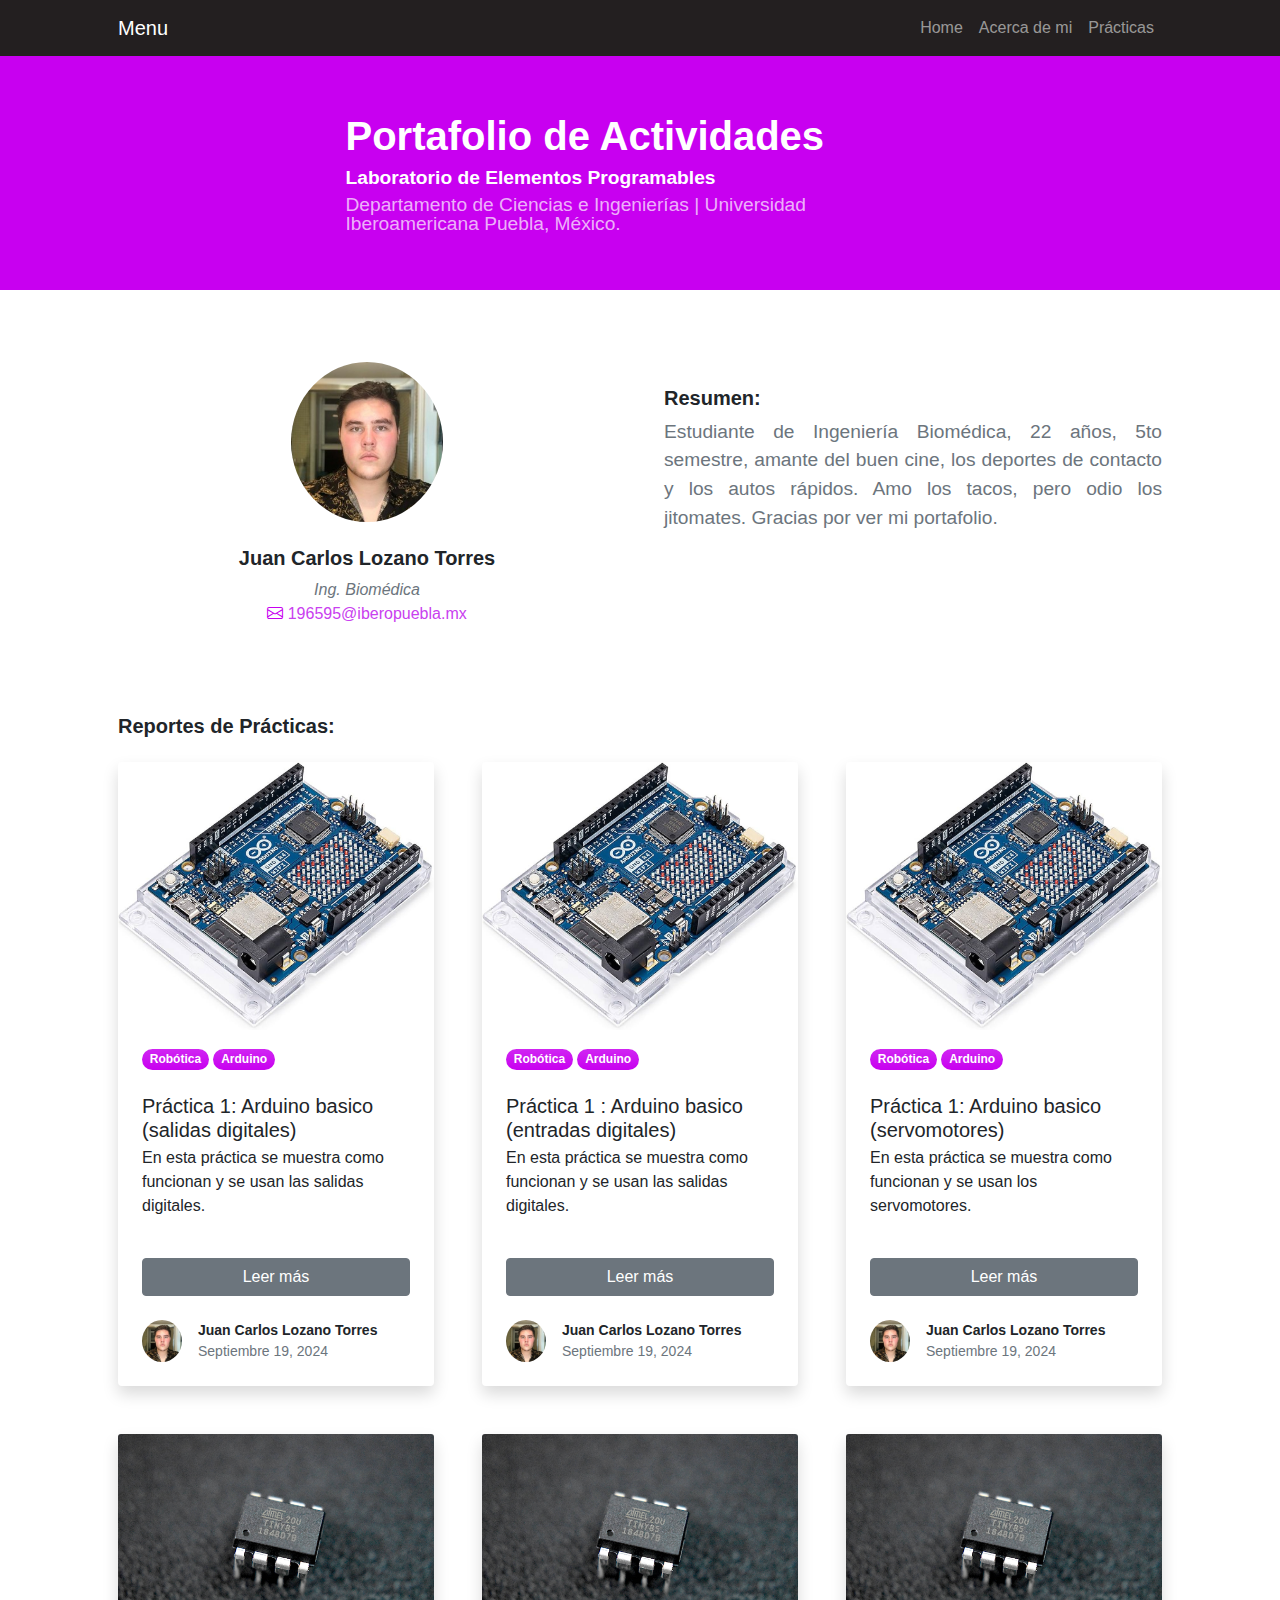
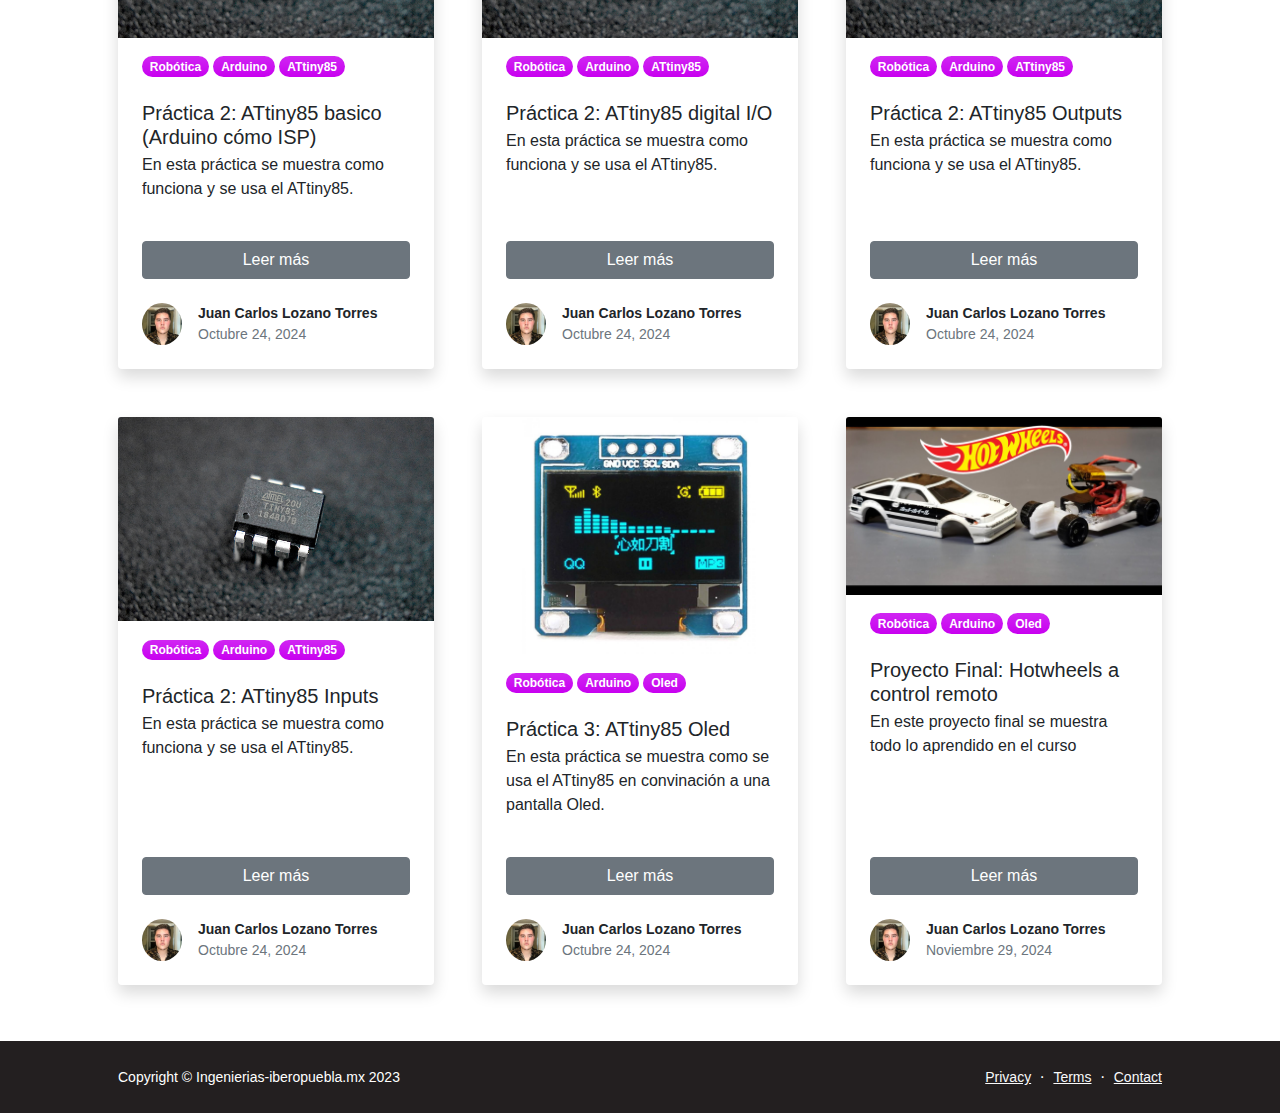
==== commit 46878ccd: "fmfrgm" ====
--- a/index.html
+++ b/index.html
@@ -312,6 +312,34 @@
     
                             <!--Fin de Tarjeta Práctica 8 -->  
 
+                              <!--Tarjeta Proyecto Final -->
+                              <div class="col-lg-4 mb-5">
+                                <div class="card h-100 shadow border-0">
+                                    <img class="card-img-top" src="img/portapro.jpg" alt="..." />
+                                    <div class="card-body px-4">
+                                        <a href="#!"><div class="badge bg-primary bg-gradient rounded-pill mb-2">Robótica</div></a>
+                                        <a href="#!"><div class="badge bg-primary bg-gradient rounded-pill mb-2">Arduino</div></a>
+                                        <a href="#!"><div class="badge bg-primary bg-gradient rounded-pill mb-2">Oled</div></a>
+                                        <h5 class="card-title mt-3 mb-1">Proyecto Final: Hotwheels a control remoto</h5>
+                                        <p class="card-text mb-0">En este proyecto final se muestra todo lo aprendido en el curso </p>
+                                    </div>
+                                    <div class="d-grid py-4 px-4"><a class="btn btn-primary" href="proyectofinal/">Leer más</a></div>
+                                    <div class="card-footer p-4 pt-0 bg-transparent border-top-0">
+                                        <div class="d-flex align-items-end justify-content-between">
+                                            <div class="d-flex align-items-center">
+                                                <img class="rounded-circle me-3" src="assets/Carlos.jpg" alt="..." width="40px">
+                                                <div class="small">
+                                                    <div class="fw-bold">Juan Carlos Lozano Torres</div>
+                                                    <div class="text-muted">Noviembre 29, 2024</div>
+                                                </div>
+                                            </div>
+                                        </div>
+                                    </div>
+                                </div>
+                            </div>
+    
+                            <!--Fin de Tarjeta Proyecto Final -->  
+
                     </div>
                 </div>
             </section> 
